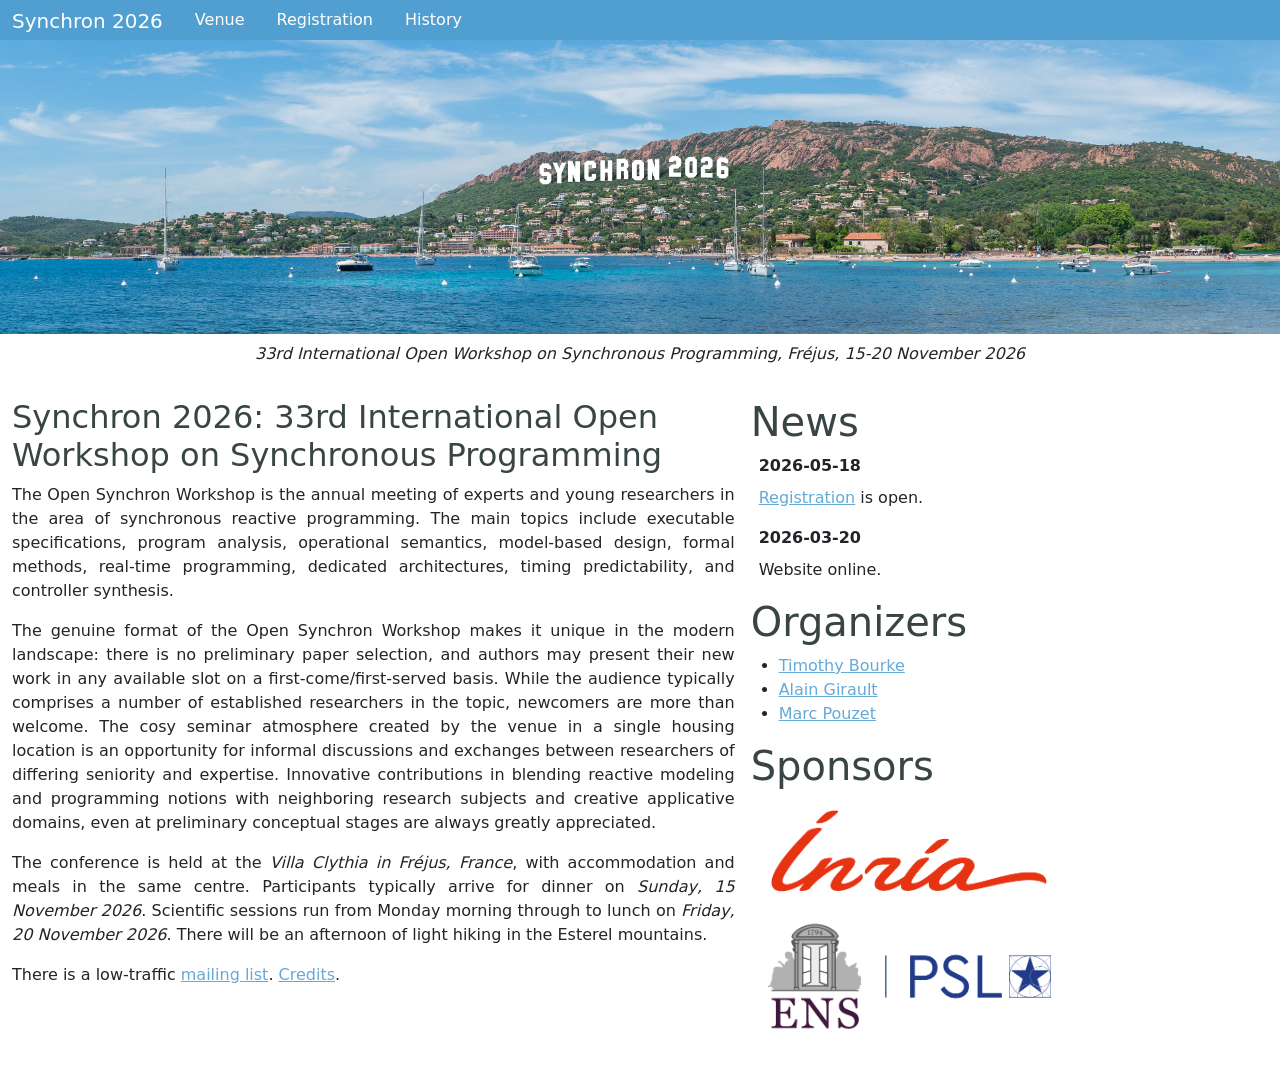
==== index.html @ 91b911b7 "update text" ====
<!DOCTYPE html>
<html lang="en"><head><meta charset="utf-8"/><meta name="viewport" content="width=device-width, initial-scale=1, shrink-to-fit=no"/><meta http-equiv="x-ua-compatible" content="ie=edge"/><link href="css/synchron.css" rel="stylesheet"/><title>Synchron 2026</title><meta name="description" content="33rd International Open Workshop on Synchronous Programming,
                   Fréjus, 15-20 November 2026"/><link href="img/icons/favicon-96x96.png" type="image/png" rel="icon" sizes="96x96"/><link href="img/icons/favicon.svg" type="image/svg+xml" rel="icon"/><link href="img/icons/favicon.ico" rel="shortcut icon"/><link href="img/icons/apple-touch-icon.png" rel="apple-touch-icon" sizes="180x180"/><link href="img/icons/site.webmanifest" rel="manifest"/></head><body><div class="synchron-all"><div class="navbar navbar-expand-md navbar-light synchron-navbar" id="synchron-navbar" role="navigation"><div class="container-fluid"><a class="navbar-brand" href="index.html">Synchron 2026</a><button class="navbar-toggler" type="button" data-bs-toggle="collapse" data-bs-target="#collapsingNavbar" aria-controls="collapsingNavbar" aria-expanded="false" aria-label="Toggle navigation"><span class="navbar-toggler-icon"></span></button><div class="collapse navbar-collapse" id="collapsingNavbar"><ul class="navbar-nav mr-auto"><li class="nav-item"><a class="nav-link" href="venue.html">Venue</a></li><li class="nav-item"><a class="nav-link" href="registration.html">Registration</a></li><li class="nav-item"><a class="nav-link" href="history.html">History</a></li></ul></div></div></div><div class="synchron-logo-outer"><div class="synchron-logo"><div class="d-none d-md-block"><img class="img-fluid synchron-logo" alt="Synchron 2026 logo" src="img/synchron2026.png"/></div><div class="d-md-none"><img class="img-fluid synchron-logo" alt="Synchron 2026 narrow logo" src="img/synchron2026-narrow.png"/></div><div class="synchron-under-logo">33rd International Open Workshop on Synchronous Programming,
                   Fréjus, 15-20 November 2026</div></div></div><div class="synchron-content"><div class="row below-logo"><div class="col-md-7 col-xl-7 overview"><h2 id="synchron-2026-33rd-international-open-workshop-on-synchronous-programming">Synchron 2026: 33rd International Open Workshop on Synchronous Programming</h2>
<p>The Open Synchron Workshop is the annual meeting of experts and young
researchers in the area of synchronous reactive programming.
The main topics include executable specifications, program analysis,
operational semantics, model-based design, formal methods, real-time
programming, dedicated architectures, timing predictability, and controller
synthesis.</p>
<p>The genuine format of the Open Synchron Workshop makes it unique in the
modern landscape: there is no preliminary paper selection, and authors may
present their new work in any available slot on a first-come/first-served
basis.
While the audience typically comprises a number of established researchers
in the topic, newcomers are more than welcome.
The cosy seminar atmosphere created by the venue in a single housing
location is an opportunity for informal discussions and exchanges between
researchers of differing seniority and expertise.
Innovative contributions in blending reactive modeling and programming
notions with neighboring research subjects and creative applicative domains,
even at preliminary conceptual stages are always greatly appreciated.</p>
<p>The conference is held at the <em>Villa Clythia in Fréjus, France</em>, with
accommodation and meals in the same centre.
Participants typically arrive for dinner on <em>Sunday, 15 November 2026</em>.
Scientific sessions run from Monday morning through to lunch on <em>Friday, 20
November 2026</em>. There will be an afternoon of light hiking in the Esterel
mountains.</p>
<p>There is a low-traffic
<a href="https://sympa.inria.fr/sympa/info/synchron">mailing list</a>. <a href="credits.html">Credits</a>.</p>
</div><div class="col-md-5 col-xl-5"><h1>News</h1><dl class="velus-news"><dt><dt>2026-05-18</dt></dt><dd><dd><p><a href="registration.html">Registration</a> is open.</p>
</dd></dd><dt><dt>2026-03-20</dt></dt><dd><dd><p>Website online.</p>
</dd></dd></dl><div class="under-news"><h1 id="organizers">Organizers</h1>
<ul>
<li><a href="http://www.tbrk.org/">Timothy Bourke</a>
</li>
<li><a href="https://pop-art.inrialpes.fr/~girault/">Alain Girault</a>
</li>
<li><a href="https://www.di.ens.fr/~pouzet/">Marc Pouzet</a>
</li>
</ul>
<h1 id="sponsors">Sponsors</h1>
<p><a href="https://www.inria.fr/en/centre-inria-de-paris"><img src="img/inria.png" alt="Inria logo" title="Inria logo"/></a></p>
<p><a href="https://www.di.ens.fr/"><img src="img/ens-psl.png" alt="ENS-PSL logo" title="ENS-PSL logo"/></a></p>
</div></div></div></div><script src="js/bootstrap.min.js"></script></div></body></html>
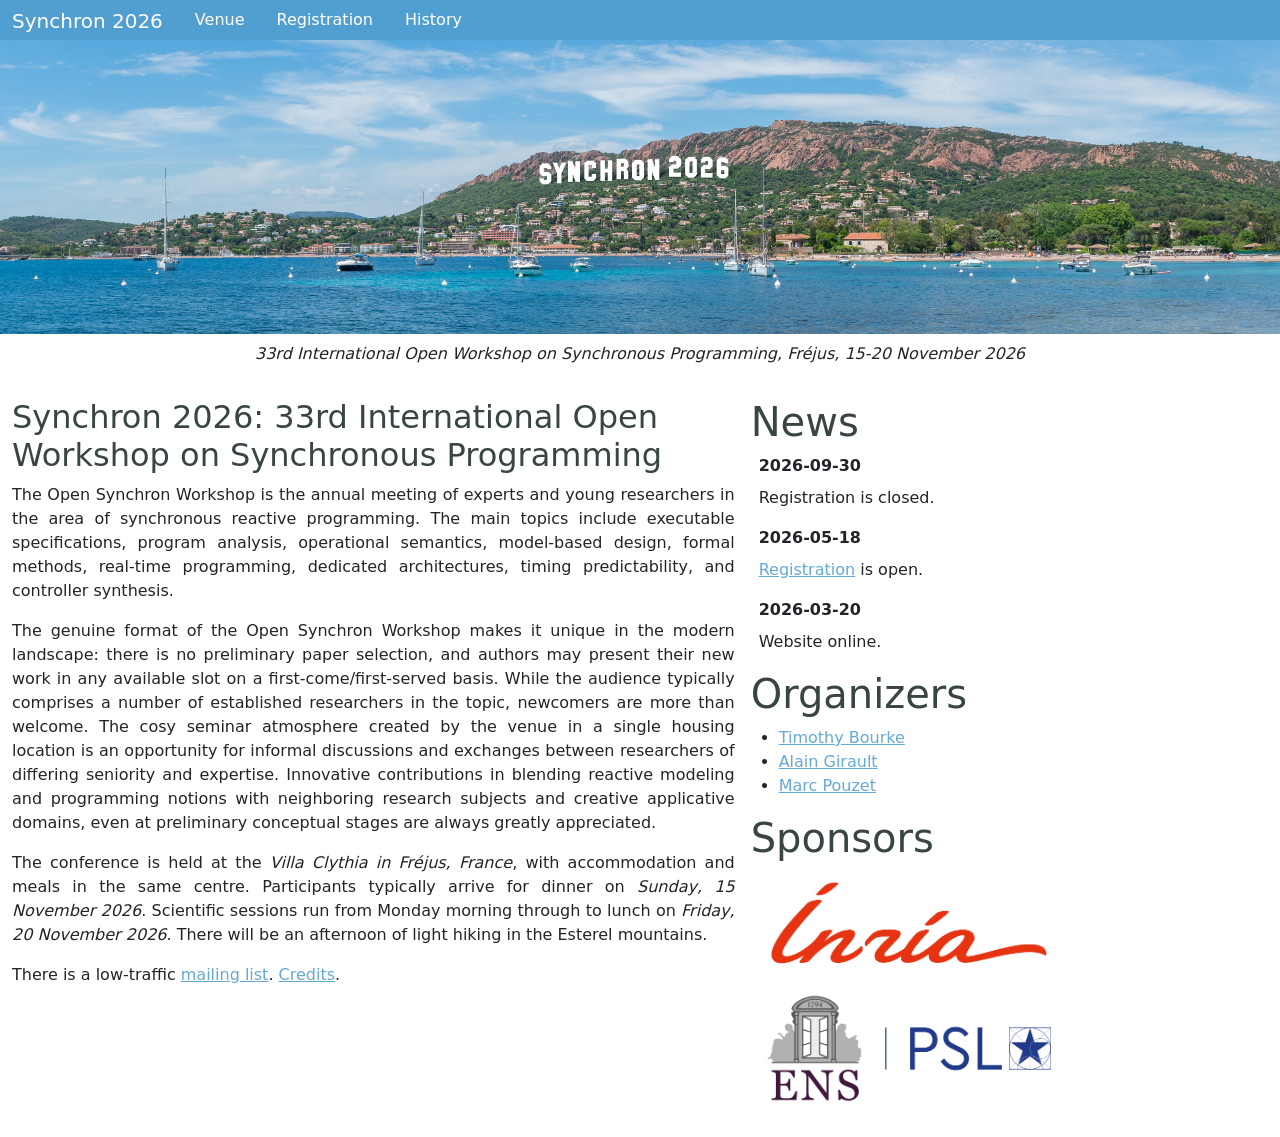
==== commit 411a01e0: "update news" ====
--- a/index.html
+++ b/index.html
@@ -28,7 +28,8 @@
 mountains.</p>
 <p>There is a low-traffic
 <a href="https://sympa.inria.fr/sympa/info/synchron">mailing list</a>. <a href="credits.html">Credits</a>.</p>
-</div><div class="col-md-5 col-xl-5"><h1>News</h1><dl class="velus-news"><dt><dt>2026-05-18</dt></dt><dd><dd><p><a href="registration.html">Registration</a> is open.</p>
+</div><div class="col-md-5 col-xl-5"><h1>News</h1><dl class="velus-news"><dt><dt>2026-09-30</dt></dt><dd><dd><p>Registration is closed.</p>
+</dd></dd><dt><dt>2026-05-18</dt></dt><dd><dd><p><a href="registration.html">Registration</a> is open.</p>
 </dd></dd><dt><dt>2026-03-20</dt></dt><dd><dd><p>Website online.</p>
 </dd></dd></dl><div class="under-news"><h1 id="organizers">Organizers</h1>
 <ul>
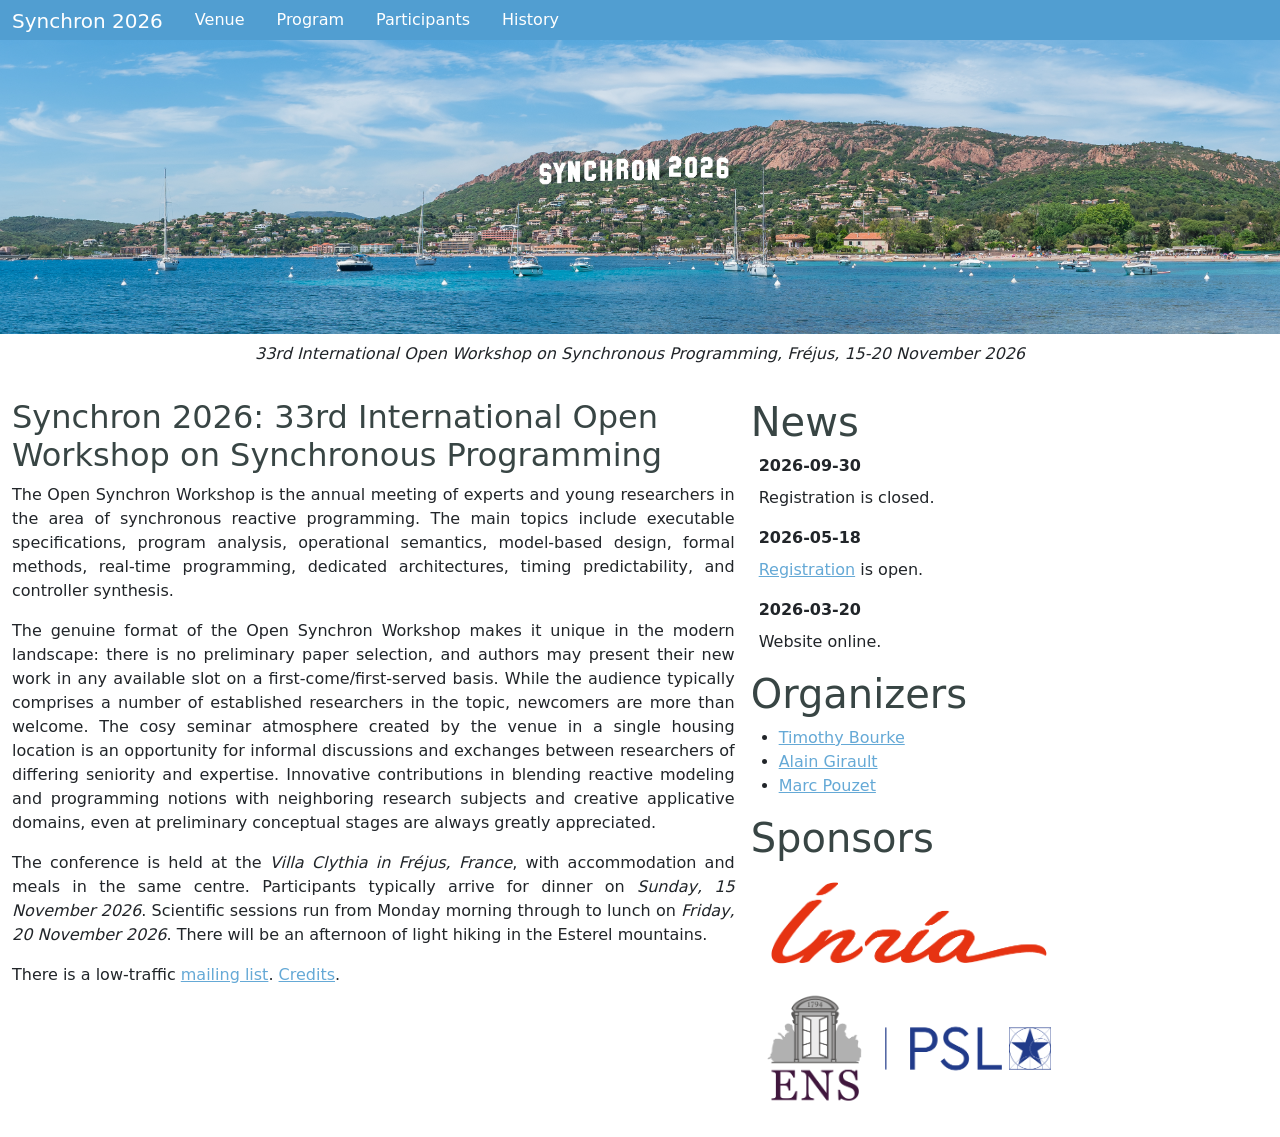
==== commit c2f22df2: "update program" ====
--- a/index.html
+++ b/index.html
@@ -1,6 +1,6 @@
 <!DOCTYPE html>
 <html lang="en"><head><meta charset="utf-8"/><meta name="viewport" content="width=device-width, initial-scale=1, shrink-to-fit=no"/><meta http-equiv="x-ua-compatible" content="ie=edge"/><link href="css/synchron.css" rel="stylesheet"/><title>Synchron 2026</title><meta name="description" content="33rd International Open Workshop on Synchronous Programming,
-                   Fréjus, 15-20 November 2026"/><link href="img/icons/favicon-96x96.png" type="image/png" rel="icon" sizes="96x96"/><link href="img/icons/favicon.svg" type="image/svg+xml" rel="icon"/><link href="img/icons/favicon.ico" rel="shortcut icon"/><link href="img/icons/apple-touch-icon.png" rel="apple-touch-icon" sizes="180x180"/><link href="img/icons/site.webmanifest" rel="manifest"/></head><body><div class="synchron-all"><div class="navbar navbar-expand-md navbar-light synchron-navbar" id="synchron-navbar" role="navigation"><div class="container-fluid"><a class="navbar-brand" href="index.html">Synchron 2026</a><button class="navbar-toggler" type="button" data-bs-toggle="collapse" data-bs-target="#collapsingNavbar" aria-controls="collapsingNavbar" aria-expanded="false" aria-label="Toggle navigation"><span class="navbar-toggler-icon"></span></button><div class="collapse navbar-collapse" id="collapsingNavbar"><ul class="navbar-nav mr-auto"><li class="nav-item"><a class="nav-link" href="venue.html">Venue</a></li><li class="nav-item"><a class="nav-link" href="registration.html">Registration</a></li><li class="nav-item"><a class="nav-link" href="history.html">History</a></li></ul></div></div></div><div class="synchron-logo-outer"><div class="synchron-logo"><div class="d-none d-md-block"><img class="img-fluid synchron-logo" alt="Synchron 2026 logo" src="img/synchron2026.png"/></div><div class="d-md-none"><img class="img-fluid synchron-logo" alt="Synchron 2026 narrow logo" src="img/synchron2026-narrow.png"/></div><div class="synchron-under-logo">33rd International Open Workshop on Synchronous Programming,
+                   Fréjus, 15-20 November 2026"/><link href="img/icons/favicon-96x96.png" type="image/png" rel="icon" sizes="96x96"/><link href="img/icons/favicon.svg" type="image/svg+xml" rel="icon"/><link href="img/icons/favicon.ico" rel="shortcut icon"/><link href="img/icons/apple-touch-icon.png" rel="apple-touch-icon" sizes="180x180"/><link href="img/icons/site.webmanifest" rel="manifest"/></head><body><div class="synchron-all"><div class="navbar navbar-expand-md navbar-light synchron-navbar" id="synchron-navbar" role="navigation"><div class="container-fluid"><a class="navbar-brand" href="index.html">Synchron 2026</a><button class="navbar-toggler" type="button" data-bs-toggle="collapse" data-bs-target="#collapsingNavbar" aria-controls="collapsingNavbar" aria-expanded="false" aria-label="Toggle navigation"><span class="navbar-toggler-icon"></span></button><div class="collapse navbar-collapse" id="collapsingNavbar"><ul class="navbar-nav mr-auto"><li class="nav-item"><a class="nav-link" href="venue.html">Venue</a></li><li class="nav-item"><a class="nav-link" href="program.html">Program</a></li><li class="nav-item"><a class="nav-link" href="participants.html">Participants</a></li><li class="nav-item"><a class="nav-link" href="history.html">History</a></li></ul></div></div></div><div class="synchron-logo-outer"><div class="synchron-logo"><div class="d-none d-md-block"><img class="img-fluid synchron-logo" alt="Synchron 2026 logo" src="img/synchron2026.png"/></div><div class="d-md-none"><img class="img-fluid synchron-logo" alt="Synchron 2026 narrow logo" src="img/synchron2026-narrow.png"/></div><div class="synchron-under-logo">33rd International Open Workshop on Synchronous Programming,
                    Fréjus, 15-20 November 2026</div></div></div><div class="synchron-content"><div class="row below-logo"><div class="col-md-7 col-xl-7 overview"><h2 id="synchron-2026-33rd-international-open-workshop-on-synchronous-programming">Synchron 2026: 33rd International Open Workshop on Synchronous Programming</h2>
 <p>The Open Synchron Workshop is the annual meeting of experts and young
 researchers in the area of synchronous reactive programming.
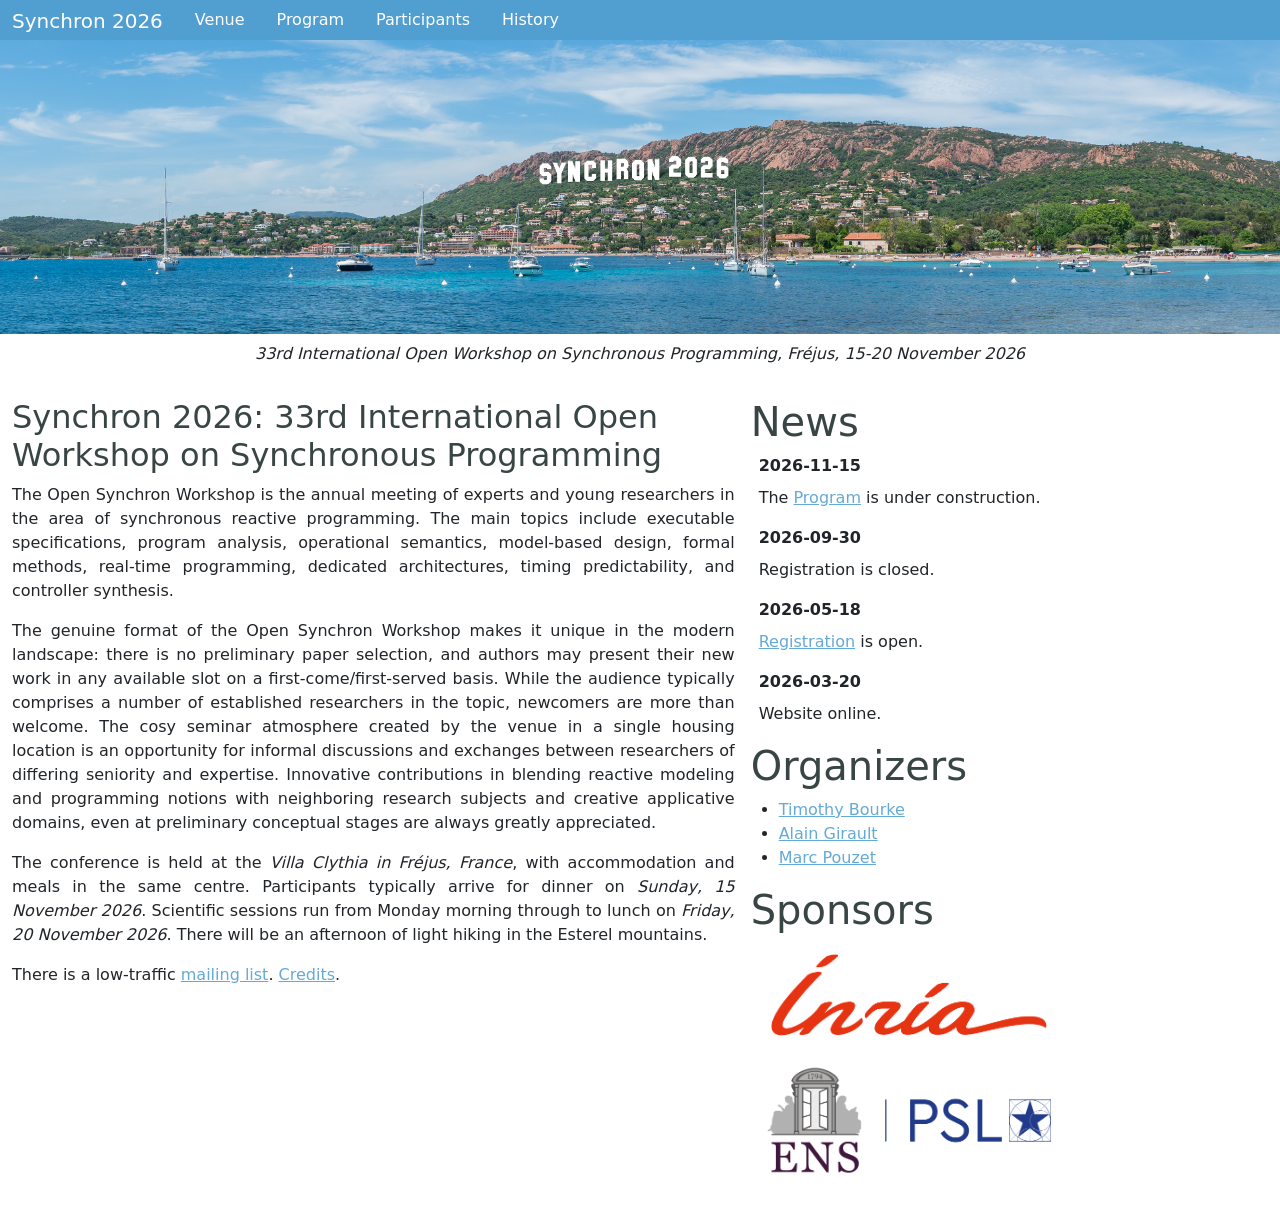
==== commit beeea195: "update news" ====
--- a/index.html
+++ b/index.html
@@ -28,7 +28,8 @@
 mountains.</p>
 <p>There is a low-traffic
 <a href="https://sympa.inria.fr/sympa/info/synchron">mailing list</a>. <a href="credits.html">Credits</a>.</p>
-</div><div class="col-md-5 col-xl-5"><h1>News</h1><dl class="velus-news"><dt><dt>2026-09-30</dt></dt><dd><dd><p>Registration is closed.</p>
+</div><div class="col-md-5 col-xl-5"><h1>News</h1><dl class="velus-news"><dt><dt>2026-11-15</dt></dt><dd><dd><p>The <a href="program.html">Program</a> is under construction.</p>
+</dd></dd><dt><dt>2026-09-30</dt></dt><dd><dd><p>Registration is closed.</p>
 </dd></dd><dt><dt>2026-05-18</dt></dt><dd><dd><p><a href="registration.html">Registration</a> is open.</p>
 </dd></dd><dt><dt>2026-03-20</dt></dt><dd><dd><p>Website online.</p>
 </dd></dd></dl><div class="under-news"><h1 id="organizers">Organizers</h1>
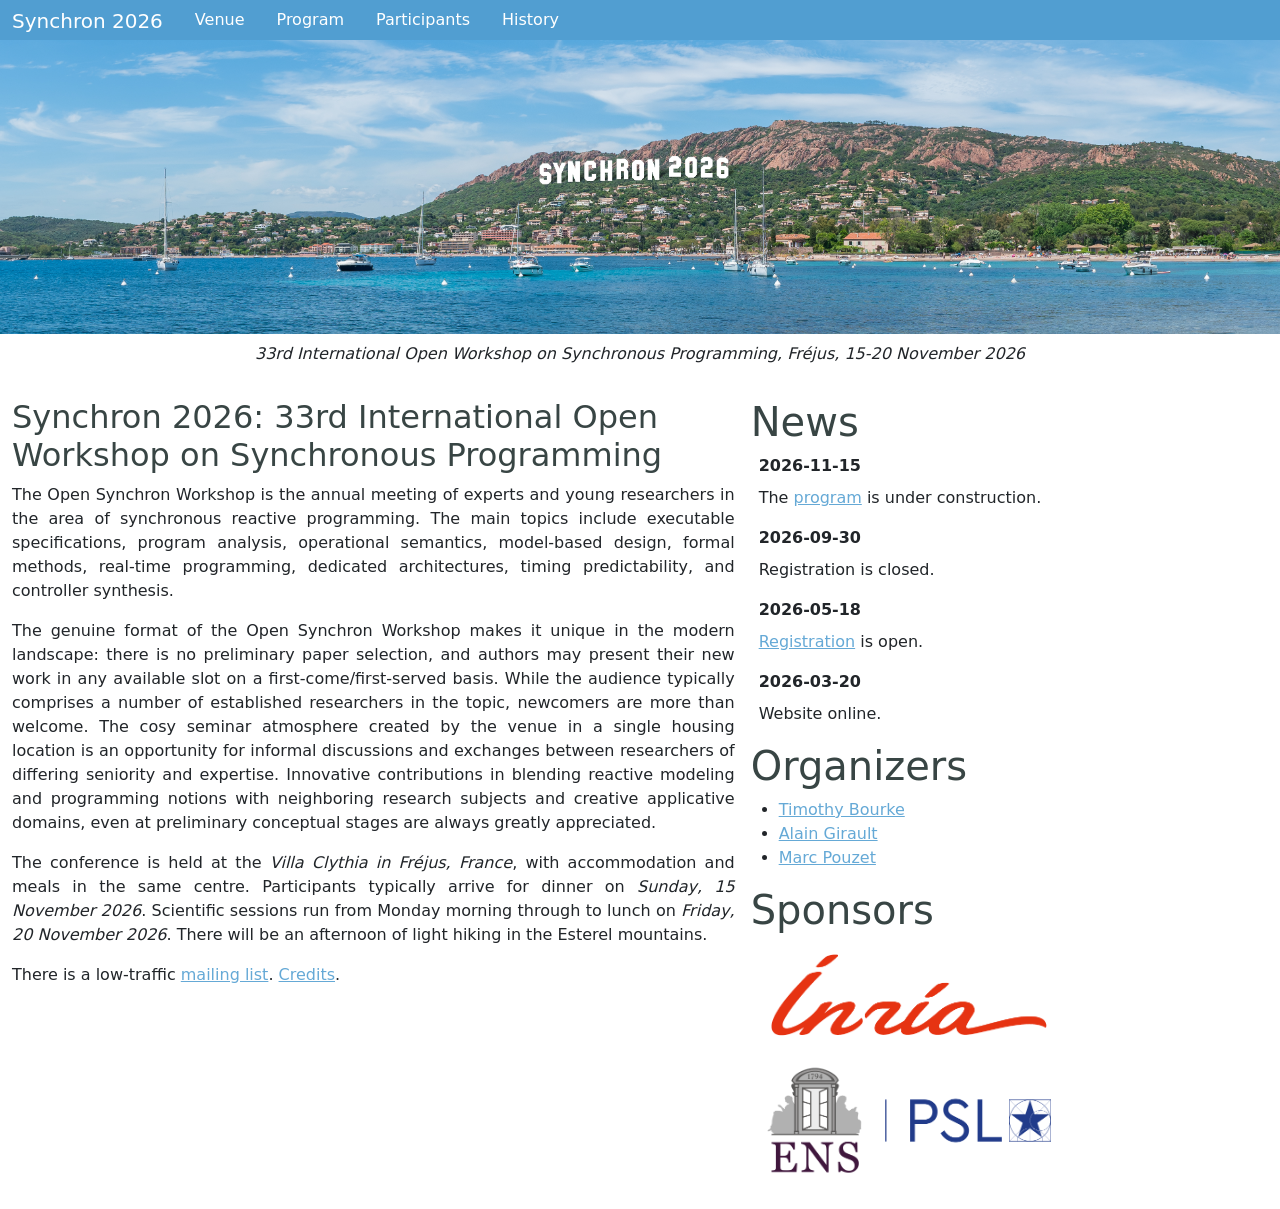
==== commit d52de045: "tune news" ====
--- a/index.html
+++ b/index.html
@@ -28,7 +28,7 @@
 mountains.</p>
 <p>There is a low-traffic
 <a href="https://sympa.inria.fr/sympa/info/synchron">mailing list</a>. <a href="credits.html">Credits</a>.</p>
-</div><div class="col-md-5 col-xl-5"><h1>News</h1><dl class="velus-news"><dt><dt>2026-11-15</dt></dt><dd><dd><p>The <a href="program.html">Program</a> is under construction.</p>
+</div><div class="col-md-5 col-xl-5"><h1>News</h1><dl class="velus-news"><dt><dt>2026-11-15</dt></dt><dd><dd><p>The <a href="program.html">program</a> is under construction.</p>
 </dd></dd><dt><dt>2026-09-30</dt></dt><dd><dd><p>Registration is closed.</p>
 </dd></dd><dt><dt>2026-05-18</dt></dt><dd><dd><p><a href="registration.html">Registration</a> is open.</p>
 </dd></dd><dt><dt>2026-03-20</dt></dt><dd><dd><p>Website online.</p>
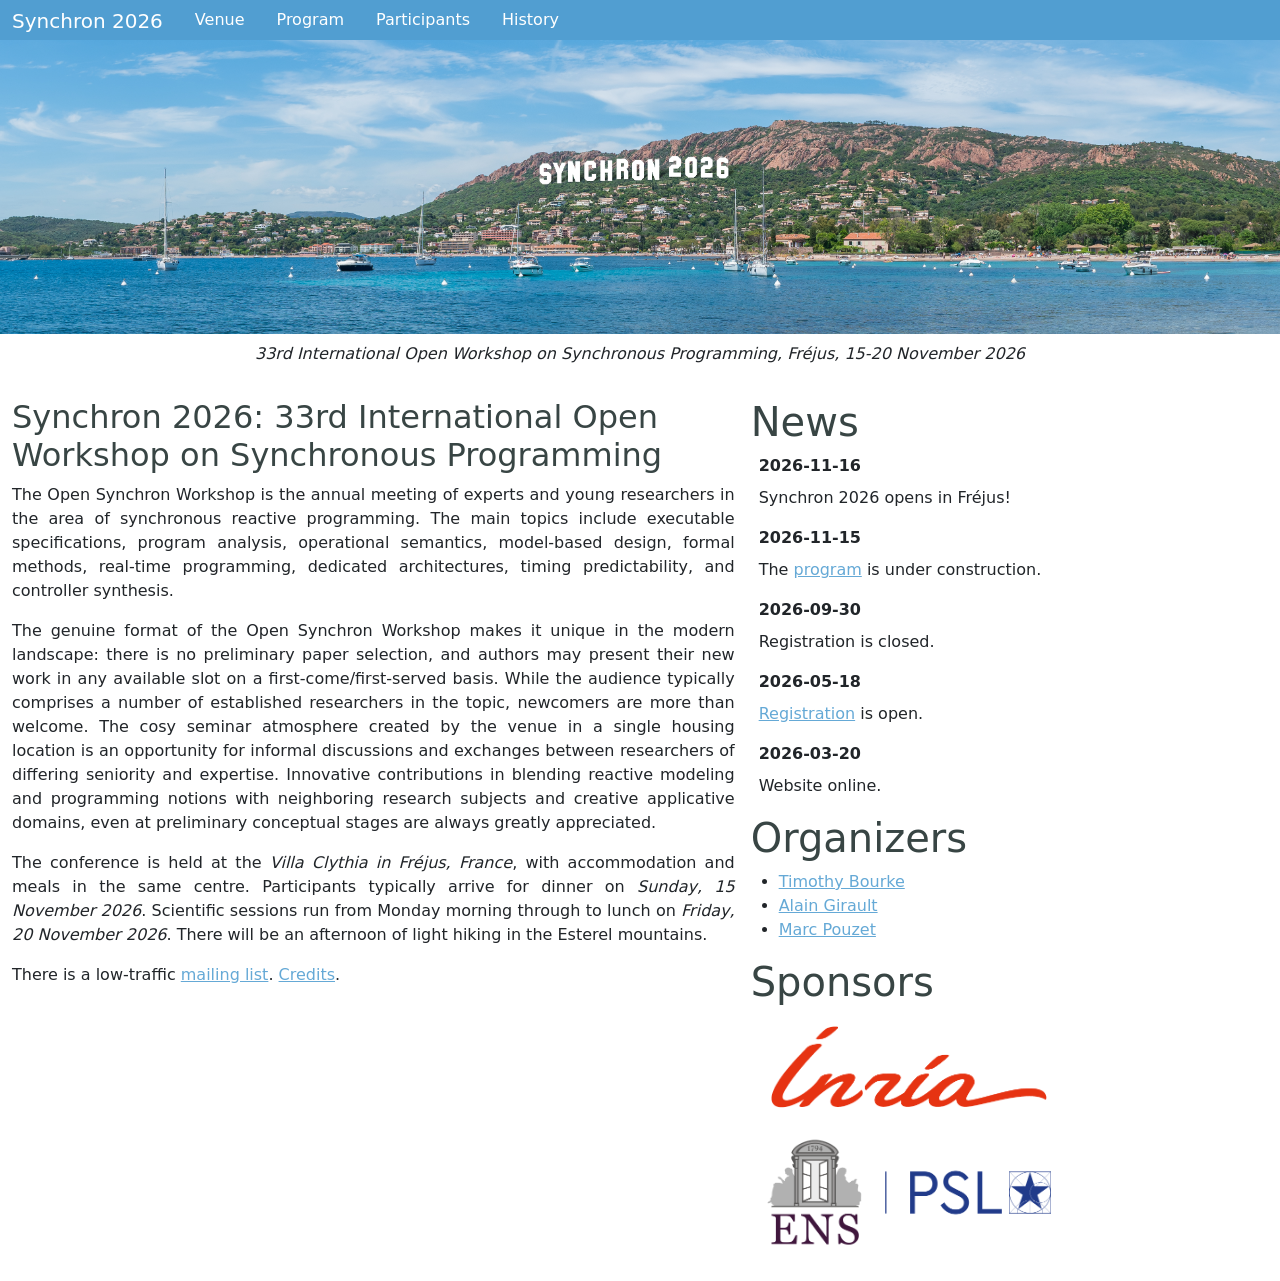
==== commit 6c045b09: "update news" ====
--- a/index.html
+++ b/index.html
@@ -28,7 +28,8 @@
 mountains.</p>
 <p>There is a low-traffic
 <a href="https://sympa.inria.fr/sympa/info/synchron">mailing list</a>. <a href="credits.html">Credits</a>.</p>
-</div><div class="col-md-5 col-xl-5"><h1>News</h1><dl class="velus-news"><dt><dt>2026-11-15</dt></dt><dd><dd><p>The <a href="program.html">program</a> is under construction.</p>
+</div><div class="col-md-5 col-xl-5"><h1>News</h1><dl class="velus-news"><dt><dt>2026-11-16</dt></dt><dd><dd><p>Synchron 2026 opens in Fréjus!</p>
+</dd></dd><dt><dt>2026-11-15</dt></dt><dd><dd><p>The <a href="program.html">program</a> is under construction.</p>
 </dd></dd><dt><dt>2026-09-30</dt></dt><dd><dd><p>Registration is closed.</p>
 </dd></dd><dt><dt>2026-05-18</dt></dt><dd><dd><p><a href="registration.html">Registration</a> is open.</p>
 </dd></dd><dt><dt>2026-03-20</dt></dt><dd><dd><p>Website online.</p>
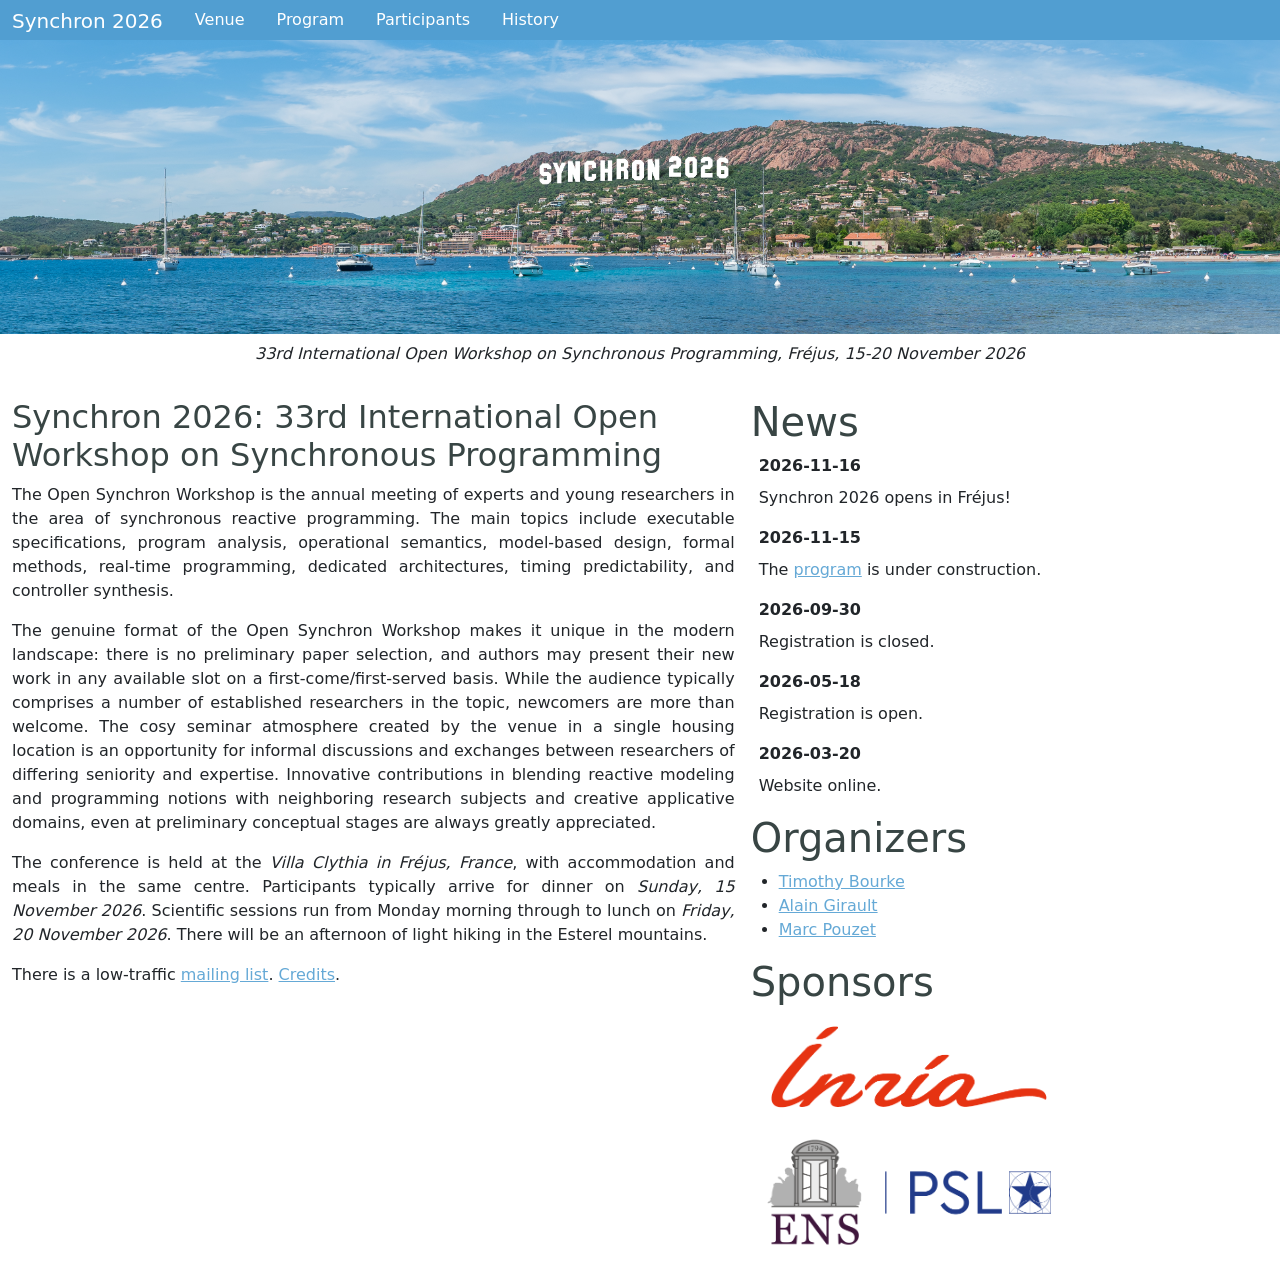
==== commit 9c4f1ce2: "remove registration links" ====
--- a/index.html
+++ b/index.html
@@ -31,7 +31,7 @@
 </div><div class="col-md-5 col-xl-5"><h1>News</h1><dl class="velus-news"><dt><dt>2026-11-16</dt></dt><dd><dd><p>Synchron 2026 opens in Fréjus!</p>
 </dd></dd><dt><dt>2026-11-15</dt></dt><dd><dd><p>The <a href="program.html">program</a> is under construction.</p>
 </dd></dd><dt><dt>2026-09-30</dt></dt><dd><dd><p>Registration is closed.</p>
-</dd></dd><dt><dt>2026-05-18</dt></dt><dd><dd><p><a href="registration.html">Registration</a> is open.</p>
+</dd></dd><dt><dt>2026-05-18</dt></dt><dd><dd><p>Registration is open.</p>
 </dd></dd><dt><dt>2026-03-20</dt></dt><dd><dd><p>Website online.</p>
 </dd></dd></dl><div class="under-news"><h1 id="organizers">Organizers</h1>
 <ul>
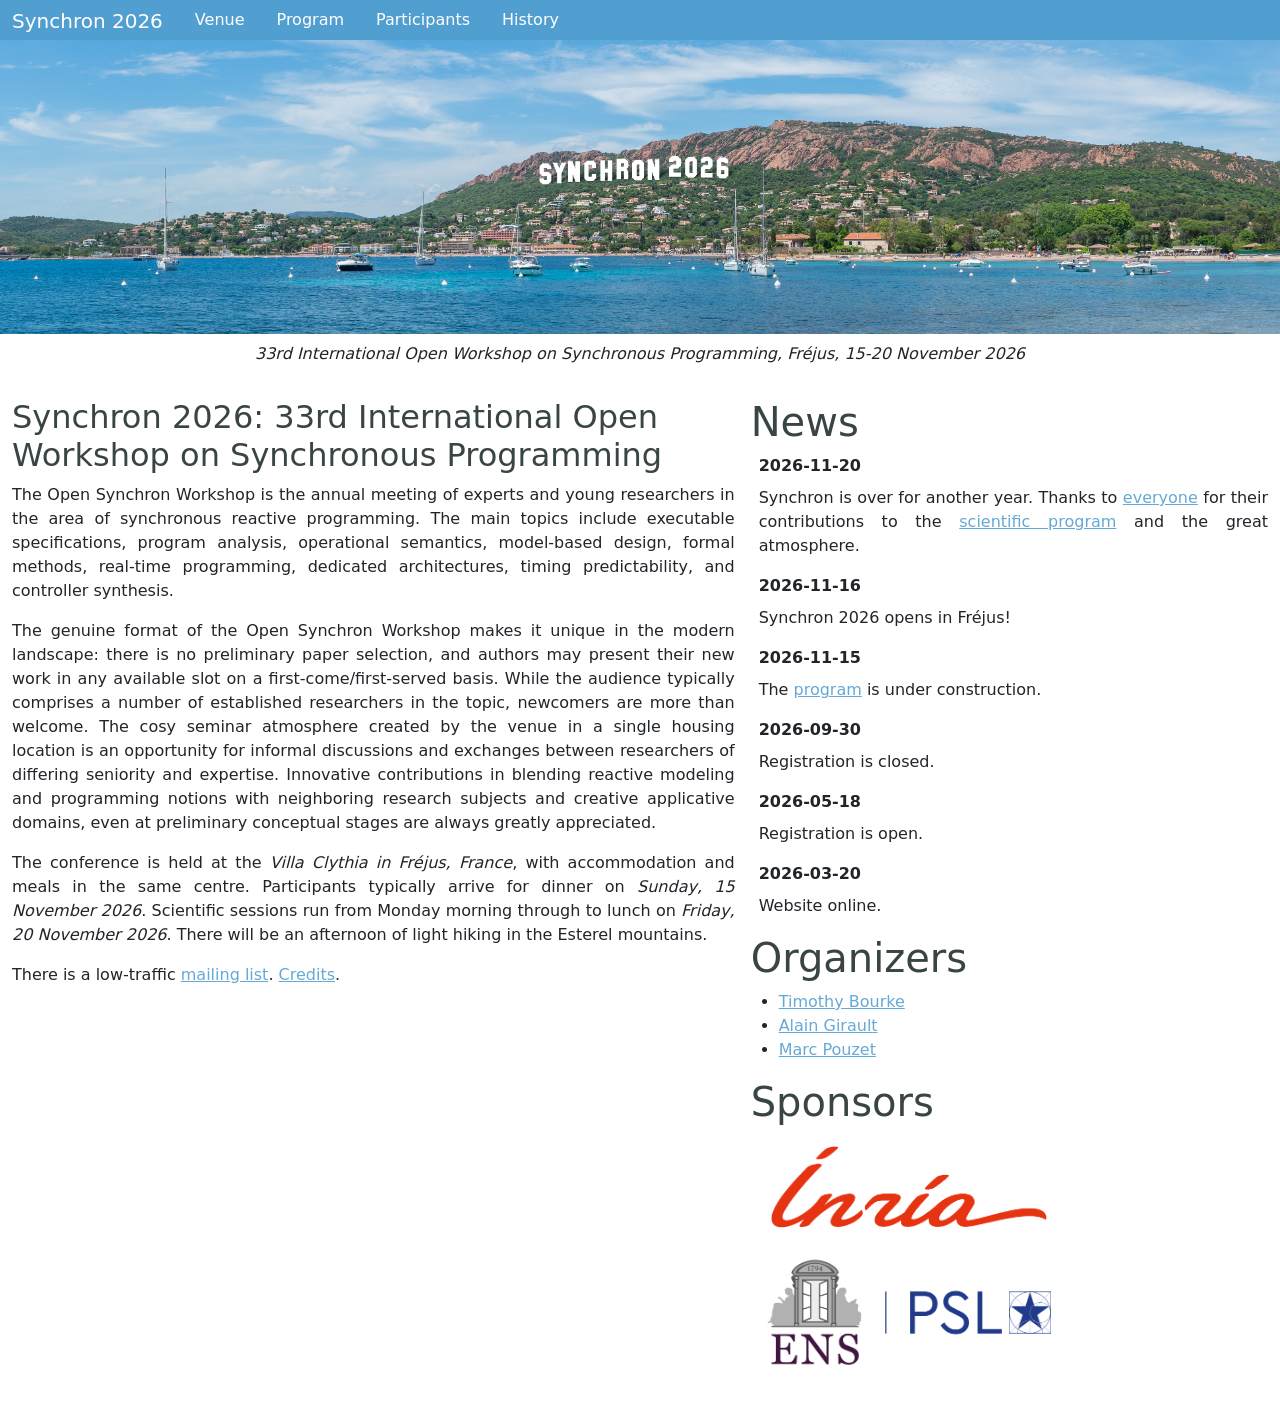
==== commit 827d5e70: "update news: end of synchron 2026" ====
--- a/index.html
+++ b/index.html
@@ -28,7 +28,10 @@
 mountains.</p>
 <p>There is a low-traffic
 <a href="https://sympa.inria.fr/sympa/info/synchron">mailing list</a>. <a href="credits.html">Credits</a>.</p>
-</div><div class="col-md-5 col-xl-5"><h1>News</h1><dl class="velus-news"><dt><dt>2026-11-16</dt></dt><dd><dd><p>Synchron 2026 opens in Fréjus!</p>
+</div><div class="col-md-5 col-xl-5"><h1>News</h1><dl class="velus-news"><dt><dt>2026-11-20</dt></dt><dd><dd><p>Synchron is over for another year.
+Thanks to <a href="participants.html">everyone</a> for their contributions to the
+<a href="program.html">scientific program</a> and the great atmosphere.</p>
+</dd></dd><dt><dt>2026-11-16</dt></dt><dd><dd><p>Synchron 2026 opens in Fréjus!</p>
 </dd></dd><dt><dt>2026-11-15</dt></dt><dd><dd><p>The <a href="program.html">program</a> is under construction.</p>
 </dd></dd><dt><dt>2026-09-30</dt></dt><dd><dd><p>Registration is closed.</p>
 </dd></dd><dt><dt>2026-05-18</dt></dt><dd><dd><p>Registration is open.</p>
